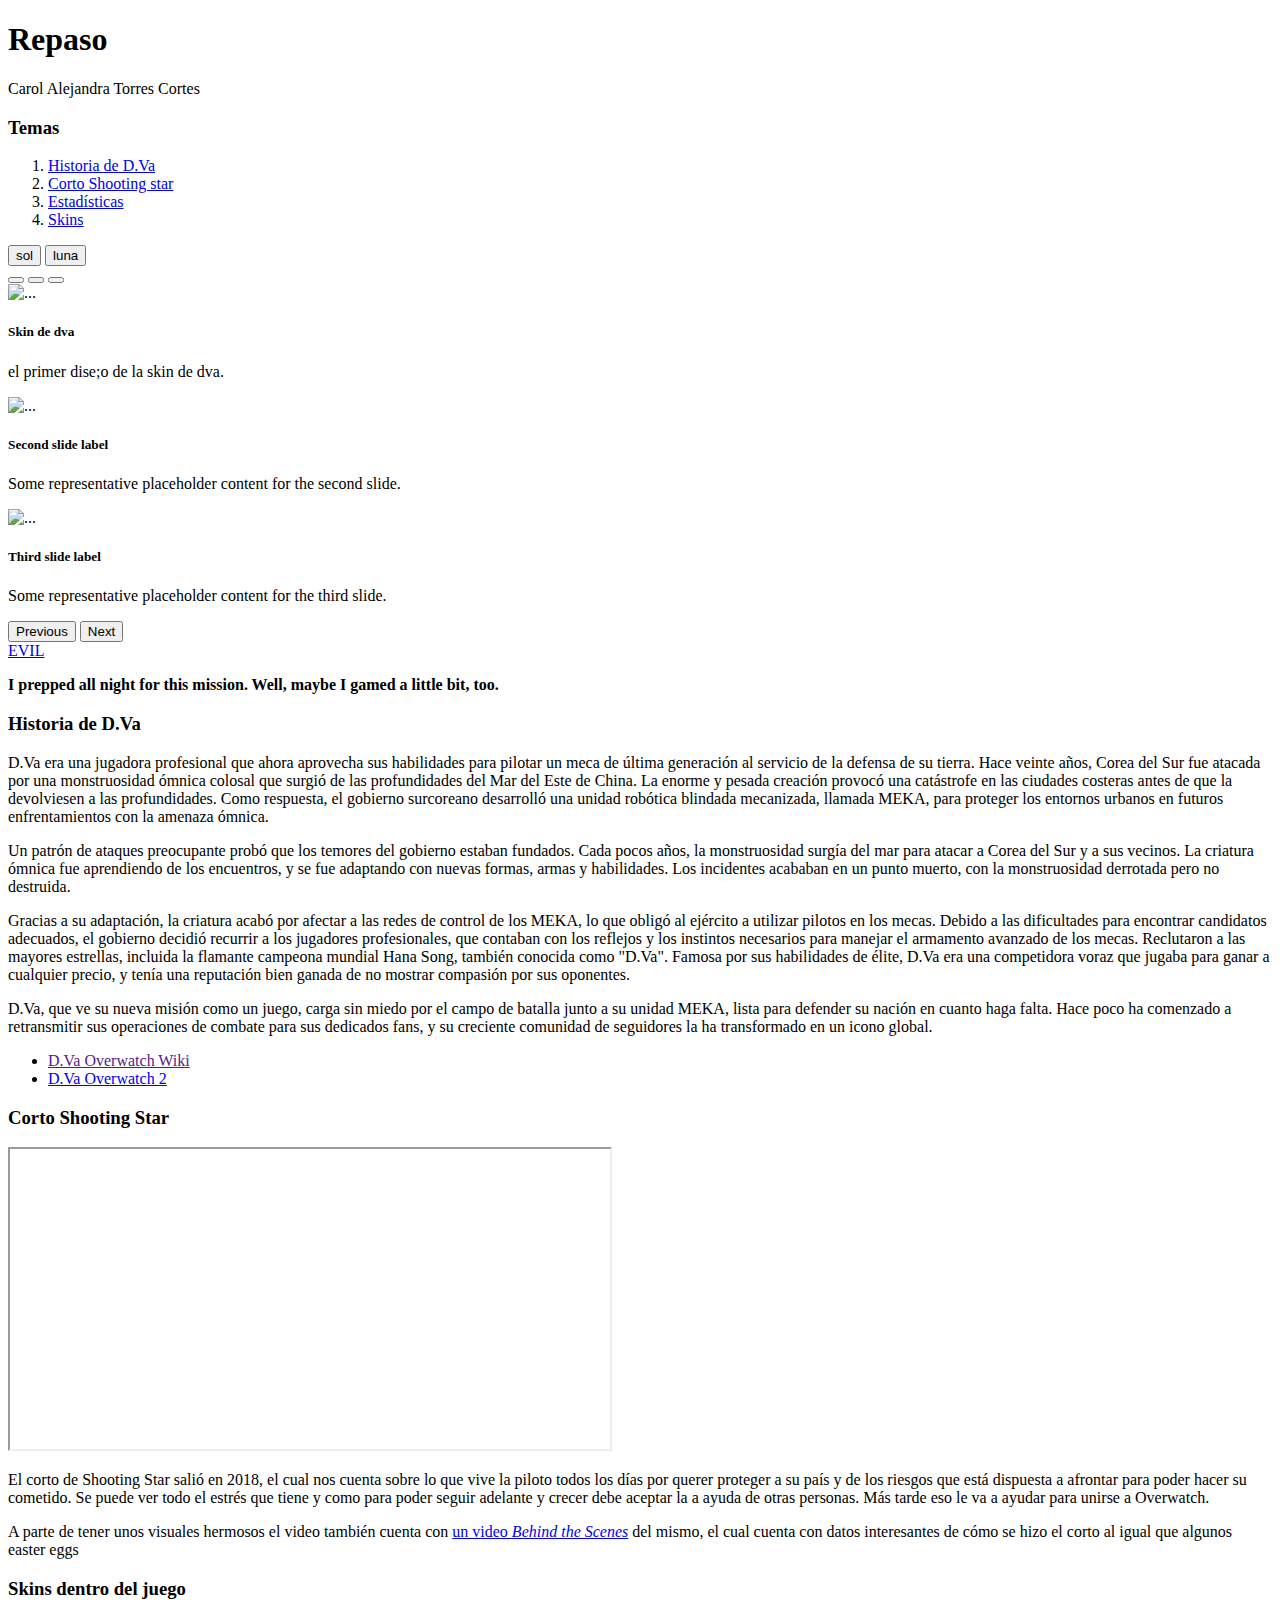
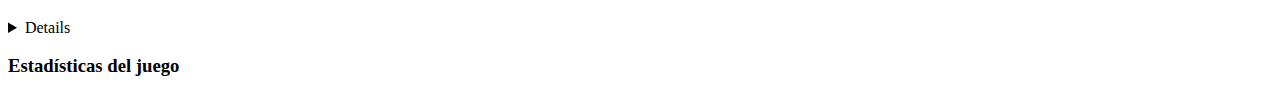
==== docs/index.html @ 4d77a43c "uwu" ====
<!DOCTYPE html>
<html lang="en">
<head>
    <meta charset="UTF-8"> 
    <meta name="viewport" content="width=device-width, initial-scale=1.0"> 
    <title>Document</title>
    <link href="https://cdn.jsdelivr.net/npm/bootstrap@5.3.2/dist/css/bootstrap.min.css" rel="stylesheet" integrity="sha384-T3c6CoIi6uLrA9TneNEoa7RxnatzjcDSCmG1MXxSR1GAsXEV/Dwwykc2MPK8M2HN" crossorigin="anonymous">
    <link rel="preconnect" href="https://fonts.googleapis.com">
    <link rel="preconnect" href="https://fonts.gstatic.com" crossorigin>
    <link href="https://fonts.googleapis.com/css2?family=Onest:wght@300;700&display=swap" rel="stylesheet">
    <link rel="stylesheet" href="../Practica1/docs/css/style.css">
    <link rel="icon" href="img/dva.png">
</head>
<body>
    <header>
        <h1 id="titulo">Repaso</h1>
        <h2 id="nombre" class="text-center"></h2>
       Carol Alejandra Torres Cortes
       <h3>Temas</h3>
       <ol>
         <li>
           <a href="#Historia">Historia de D.Va</a>
         </li>
         <li>
           <a href="#Video">Corto Shooting star</a>
         </li>
         <li>
           <a href="#stats">Estadísticas</a>
         </li>
         <li>
           <a href="#skins">Skins</a>
         </li>
       </ol>

    </header>
    
    <nav>
        <button id="button-light">sol</button>
        <button id="button-dark">luna</button>
    </nav>


  

    <div id="carouselExampleCaptions" class="carousel slide container2">
        <div class="carousel-indicators">
          <button type="button" data-bs-target="#carouselExampleCaptions" data-bs-slide-to="0" class="active" aria-current="true" aria-label="Slide 1"></button>
          <button type="button" data-bs-target="#carouselExampleCaptions" data-bs-slide-to="1" aria-label="Slide 2"></button>
          <button type="button" data-bs-target="#carouselExampleCaptions" data-bs-slide-to="2" aria-label="Slide 3"></button>
        </div>
        <div class="carousel-inner">
          <div class="carousel-item active">
            <img src="./docs/img/dva.avif" class="d-block w-100" alt="...">
            <div class="carousel-caption d-none d-md-block">
              <h5>Skin de dva</h5>
              <p>el primer dise;o de la skin de dva.</p>
            </div> 
          </div>
          <div class="carousel-item">
            <img src="./docs/img/SS2.jpg" class="d-block w-100" alt="...">
            <div class="carousel-caption d-none d-md-block">
              <h5>Second slide label</h5>
              <p>Some representative placeholder content for the second slide.</p>
            </div>
          </div>
          <div class="carousel-item">
            <img src="./docs/img/SS3.jpg" class="d-block w-100" alt="...">
            <div class="carousel-caption d-none d-md-block">
              <h5>Third slide label</h5>
              <p>Some representative placeholder content for the third slide.</p>
            </div>
          </div>
        </div>
        <button class="carousel-control-prev" type="button" data-bs-target="#carouselExampleCaptions" data-bs-slide="prev">
          <span class="carousel-control-prev-icon" aria-hidden="true"></span>
          <span class="visually-hidden">Previous</span>
        </button>
        <button class="carousel-control-next" type="button" data-bs-target="#carouselExampleCaptions" data-bs-slide="next">
          <span class="carousel-control-next-icon" aria-hidden="true"></span>
          <span class="visually-hidden">Next</span>
        </button>
      </div>

    <main class=" mainpad">
        <a href="https://www.youtube.com/watch?v=YQqbmcIG0_I" target="_blank">EVIL</a>
        
        


            <p><b class="fs-40">I prepped all night for this mission. Well, maybe I gamed a little bit, too.</b></p>
            <h3 id="Historia">Historia de D.Va</h3>
            <p>D.Va era una jugadora profesional que ahora aprovecha sus habilidades para pilotar un meca de última generación al servicio de la defensa de su tierra.
              Hace veinte años, Corea del Sur fue atacada por una monstruosidad ómnica colosal que surgió de las profundidades del Mar del Este de China. La enorme y pesada creación provocó una catástrofe en las ciudades costeras antes de que la devolviesen a las profundidades. Como respuesta, el gobierno surcoreano desarrolló una unidad robótica blindada mecanizada, llamada MEKA, para proteger los entornos urbanos en futuros enfrentamientos con la amenaza ómnica.
              
              
              
             
        <p>Un patrón de ataques preocupante probó que los temores del gobierno estaban fundados. Cada pocos años, la monstruosidad surgía del mar para atacar a Corea del Sur y a sus vecinos. La criatura ómnica fue aprendiendo de los encuentros, y se fue adaptando con nuevas formas, armas y habilidades. Los incidentes acababan en un punto muerto, con la monstruosidad derrotada pero no destruida.</p>
        <p>Gracias a su adaptación, la criatura acabó por afectar a las redes de control de los MEKA, lo que obligó al ejército a utilizar pilotos en los mecas. Debido a las dificultades para encontrar candidatos adecuados, el gobierno decidió recurrir a los jugadores profesionales, que contaban con los reflejos y los instintos necesarios para manejar el armamento avanzado de los mecas. Reclutaron a las mayores estrellas, incluida la flamante campeona mundial Hana Song, también conocida como "D.Va". Famosa por sus habilidades de élite, D.Va era una competidora voraz que jugaba para ganar a cualquier precio, y tenía una reputación bien ganada de no mostrar compasión por sus oponentes.
        </p>  
        <p class="container"> D.Va, que ve su nueva misión como un juego, carga sin miedo por el campo de batalla junto a su unidad MEKA, lista para defender su nación en cuanto haga falta. Hace poco ha comenzado a retransmitir sus operaciones de combate para sus dedicados fans, y su creciente comunidad de seguidores la ha transformado en un icono global.</p></p>

        <ul>
            <li>
                <a id="link" href="">D.Va Overwatch Wiki</a>

            </li>
            <li>
              <a href="https://overwatch.blizzard.com/es-es/heroes/dva/" target="_blank">D.Va Overwatch 2</a>
            </li>
        </ul>

  
       



       
<h3 id="Video">Corto Shooting Star</h3>

  <iframe class="container3" width="600" height="300" src="https://www.youtube.com/embed/q7j2d6YCQbg"></iframe>

  <p>El corto de Shooting Star salió en 2018, el cual nos cuenta sobre lo que vive la piloto todos los días por querer proteger a su país y de los riesgos que está dispuesta a afrontar para poder hacer su cometido. Se puede ver todo el estrés que tiene y como para poder seguir adelante y crecer debe aceptar la a ayuda de otras personas. Más tarde eso le va a ayudar para unirse a Overwatch.</p>
<p>A parte de tener unos visuales hermosos el video también cuenta con <a href="https://www.youtube.com/watch?v=Bi06a8EDGVg">un video <em>Behind the Scenes</em></a> del mismo, el cual cuenta con datos interesantes de cómo se hizo el corto al igual que algunos easter eggs</p>
  <h3 id="skins">Skins dentro del juego</h3>
<details>
    <table class="container3">
      <tr>
        <th>Skin</th>
        <th>Costo</th>
        <th>Rareza</th>
      </tr>
      <tr>
        <td>Overwatch 1</td>
        <td>Gratis</td>
        <td>Comun</td>
      </tr>
      <tr>
        <td>Overwatch 2</td>
        <td>Gratis</td>
        <td>Comun</td>
      </tr>
      <tr>
        <td>Blueberry</td>
        <td>75 Creditos </td>
        <td>Rara</td>
      </tr>
      <tr>
        <td>Lemon-Lime</td>
        <td>75 Creditos</td>
        <td>Rara</td>
      </tr>
      <tr>
        <td>Tangerine</td>
        <td>75 Creditos</td>
        <td>Rara</td>
      </tr>
      <tr>
        <td>WaterMelon</td>
        <td>75 Creditos </td>
        <td>Rara</td>
      </tr>
      <tr>
        <td>Carbon Fiber</td>
        <td>250 Creditos </td>
        <td>Épica</td>
      </tr>
      <tr>
        <td>White Rabbit</td>
        <td>250 Creditos </td>
        <td>Épica</td>
      </tr>
      <tr>
        <td>Nano Cola</td>
        <td>Exclusiva de evento Nano Cola </td>
        <td>Épica</td>
      </tr>
      <tr>
        <td>Midnight</td>
        <td>750 Creditos </td>
        <td>Épica</td>
      </tr>
      <tr>
        <td>Taegeuki</td>
        <td>750 Creditos </td>
        <td>Épica</td>
      </tr>
      <tr>
        <td>Infinite Ace</td>
        <td>1000 OW Creditos </td>
        <td>Épica</td>
      </tr>
      <tr>
        <td>Junker</td>
        <td>1000 Creditos</td>
        <td>Legendaria</td>
      </tr>
      <tr>
        <td>Scavenger</td>
        <td>1000 Creditos</td>
        <td>Legendaria</td>
      </tr>
      <tr>
        <td>B.Va</td>
        <td>1000 Creditos </td>
        <td>Legendaria</td>
      </tr>
      <tr>
        <td>Junebug</td>
        <td>1000 Creditos</td>
        <td>Legendaria</td>
      </tr>
      <tr>
        <td>Black Cat</td>
        <td>1000 Creditos</td>
        <td>Legendaria</td>
      </tr>
       <tr>
        <td>Police Officer</td>
        <td>1000 Creditos</td>
        <td>Legendaria</td>
      </tr>
  
    </table>
  </details>

<h3 id="stats">Estadísticas del juego</h3>
  <article id="info"></article>

    </main>
    <footer>
      
 
    </footer>
    <script src="./docs/js/main.js"></script>
    <script src="https://cdn.jsdelivr.net/npm/bootstrap@5.3.2/dist/js/bootstrap.bundle.min.js" integrity="sha384-C6RzsynM9kWDrMNeT87bh95OGNyZPhcTNXj1NW7RuBCsyN/o0jlpcV8Qyq46cDfL" crossorigin="anonymous"></script>
</body>
</html>
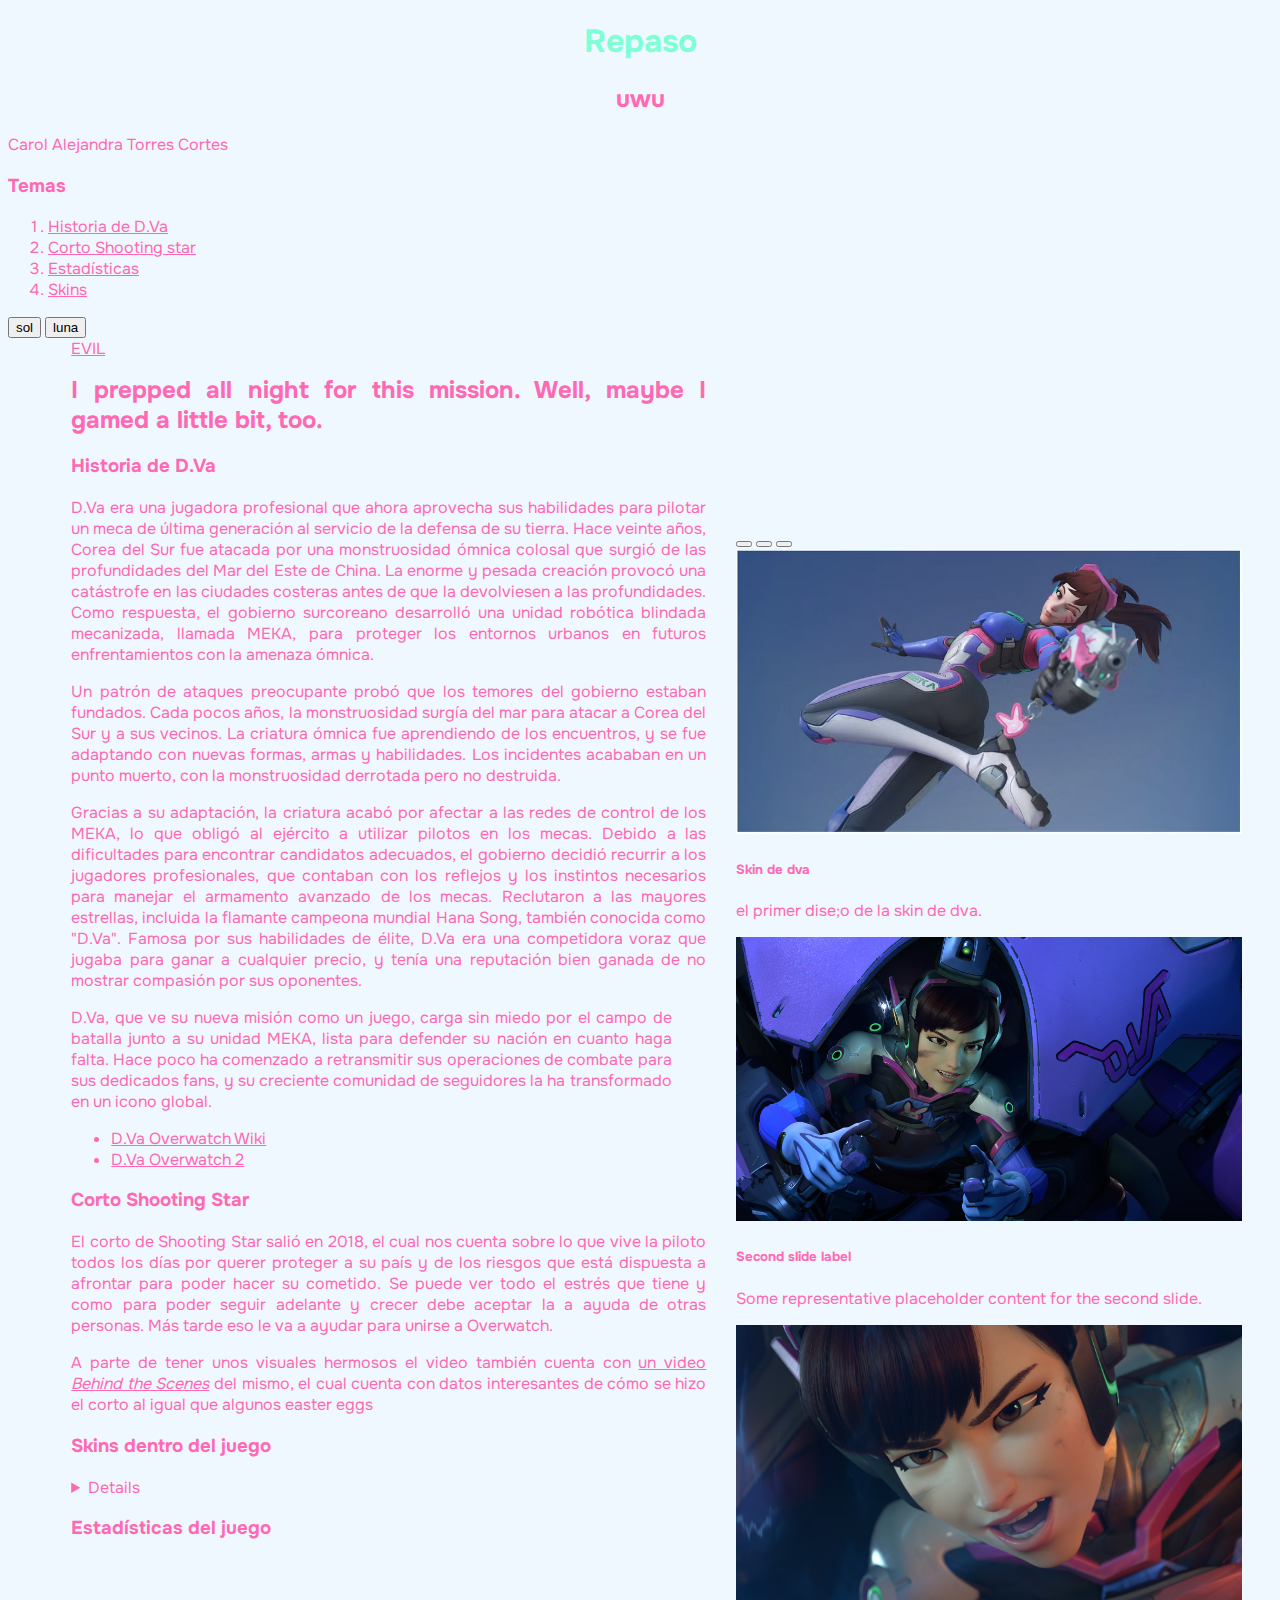
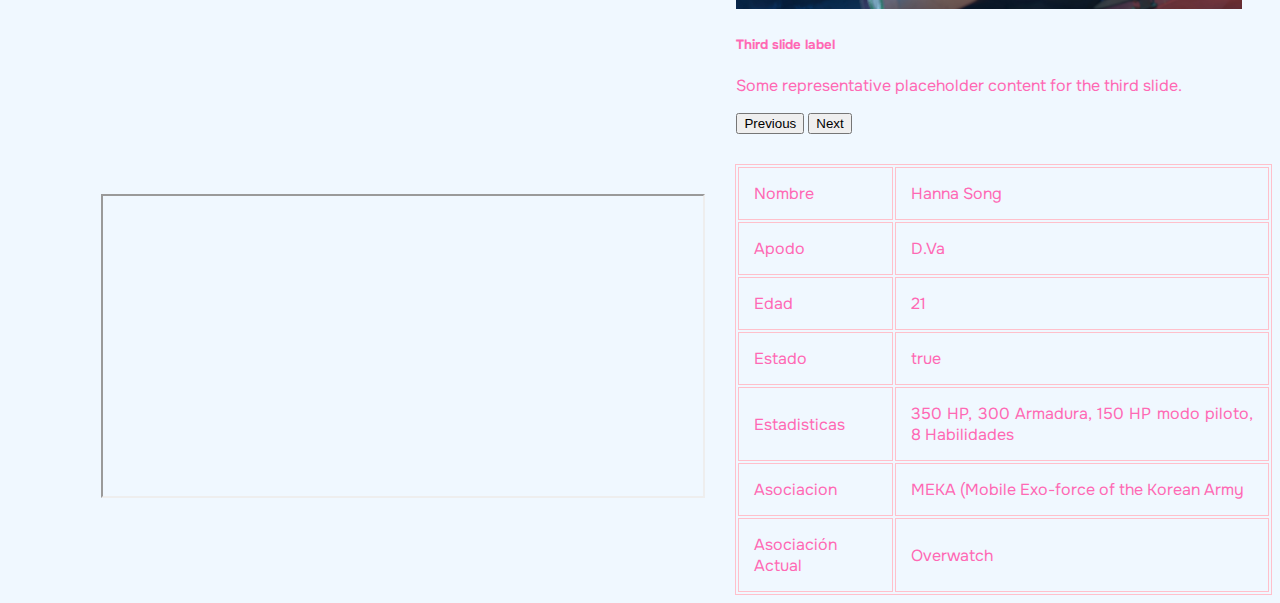
==== commit b8a22509: "uwu" ====
--- a/docs/index.html
+++ b/docs/index.html
@@ -8,8 +8,8 @@
     <link rel="preconnect" href="https://fonts.googleapis.com">
     <link rel="preconnect" href="https://fonts.gstatic.com" crossorigin>
     <link href="https://fonts.googleapis.com/css2?family=Onest:wght@300;700&display=swap" rel="stylesheet">
-    <link rel="stylesheet" href="../Practica1/docs/css/style.css">
-    <link rel="icon" href="img/dva.png">
+    <link rel="stylesheet" href="./css/style.css">
+    <link rel="icon" href="./img/dva.png">
 </head>
 <body>
     <header>
@@ -50,21 +50,21 @@
         </div>
         <div class="carousel-inner">
           <div class="carousel-item active">
-            <img src="./docs/img/dva.avif" class="d-block w-100" alt="...">
+            <img src="./img/dva.avif" class="d-block w-100" alt="...">
             <div class="carousel-caption d-none d-md-block">
               <h5>Skin de dva</h5>
               <p>el primer dise;o de la skin de dva.</p>
             </div> 
           </div>
           <div class="carousel-item">
-            <img src="./docs/img/SS2.jpg" class="d-block w-100" alt="...">
+            <img src="./img/SS2.jpg" class="d-block w-100" alt="...">
             <div class="carousel-caption d-none d-md-block">
               <h5>Second slide label</h5>
               <p>Some representative placeholder content for the second slide.</p>
             </div>
           </div>
           <div class="carousel-item">
-            <img src="./docs/img/SS3.jpg" class="d-block w-100" alt="...">
+            <img src="./img/SS3.jpg" class="d-block w-100" alt="...">
             <div class="carousel-caption d-none d-md-block">
               <h5>Third slide label</h5>
               <p>Some representative placeholder content for the third slide.</p>
@@ -232,7 +232,7 @@
       
  
     </footer>
-    <script src="./docs/js/main.js"></script>
+    <script src="./js/main.js"></script>
     <script src="https://cdn.jsdelivr.net/npm/bootstrap@5.3.2/dist/js/bootstrap.bundle.min.js" integrity="sha384-C6RzsynM9kWDrMNeT87bh95OGNyZPhcTNXj1NW7RuBCsyN/o0jlpcV8Qyq46cDfL" crossorigin="anonymous"></script>
 </body>
 </html>
--- a/docs/css/style.css
+++ b/docs/css/style.css
@@ -0,0 +1,99 @@
+/*los tres tipos de selectores basicos que tenemos en css
+etiqueta 
+identificadores
+clases
+*/
+/*alt shift flecha cpia y pega*/
+
+body {
+    background-color: aliceblue;
+    color: hotpink;
+    font-family: 'Onest', sans-serif;
+    text-align: justify;
+    
+    /*estilodeetiqueta
+    ejemplo, body, p, a(para links)
+    se utilizan para imagenes tambien*/
+}
+a{
+    color: hotpink;
+}
+
+
+#titulo
+{
+    background-color: aliceblue;
+    text-align: center;
+    color: aquamarine;
+/*estiloporidentificador
+es para elementos particulares
+*/
+}
+
+.text-center
+{
+    text-align: center;
+    /*estilo por clases*/
+}
+
+.uwu
+{
+    background-color: aqua;
+    color: aliceblue;
+}
+
+img {
+    max-width: 100%;
+}
+.container
+{
+    max-width: 55%;
+    margin-right: 50%;
+    padding-left: 0%;
+}
+.container2
+{
+    
+    max-width: 40%;
+    margin-left: auto;
+    float: right; 
+    margin: 30px; 
+    margin-top: 15%;
+}
+.size {
+    max-width: 50%;
+}
+.fs-40
+{
+    font-size: x-large;
+}
+.color2
+{
+    color: lightpink;
+}
+.cards
+{
+    float: left;
+}
+.mainpad
+{
+    padding-left: 5%;
+}
+table, th, td {
+    border: 1px solid pink;
+ 
+  }
+  th, td {
+    padding: 15px;
+  }
+/*padding  borders
+*/
+
+.container3
+{
+    float: left; 
+    margin: 30px; 
+}
+
+
+
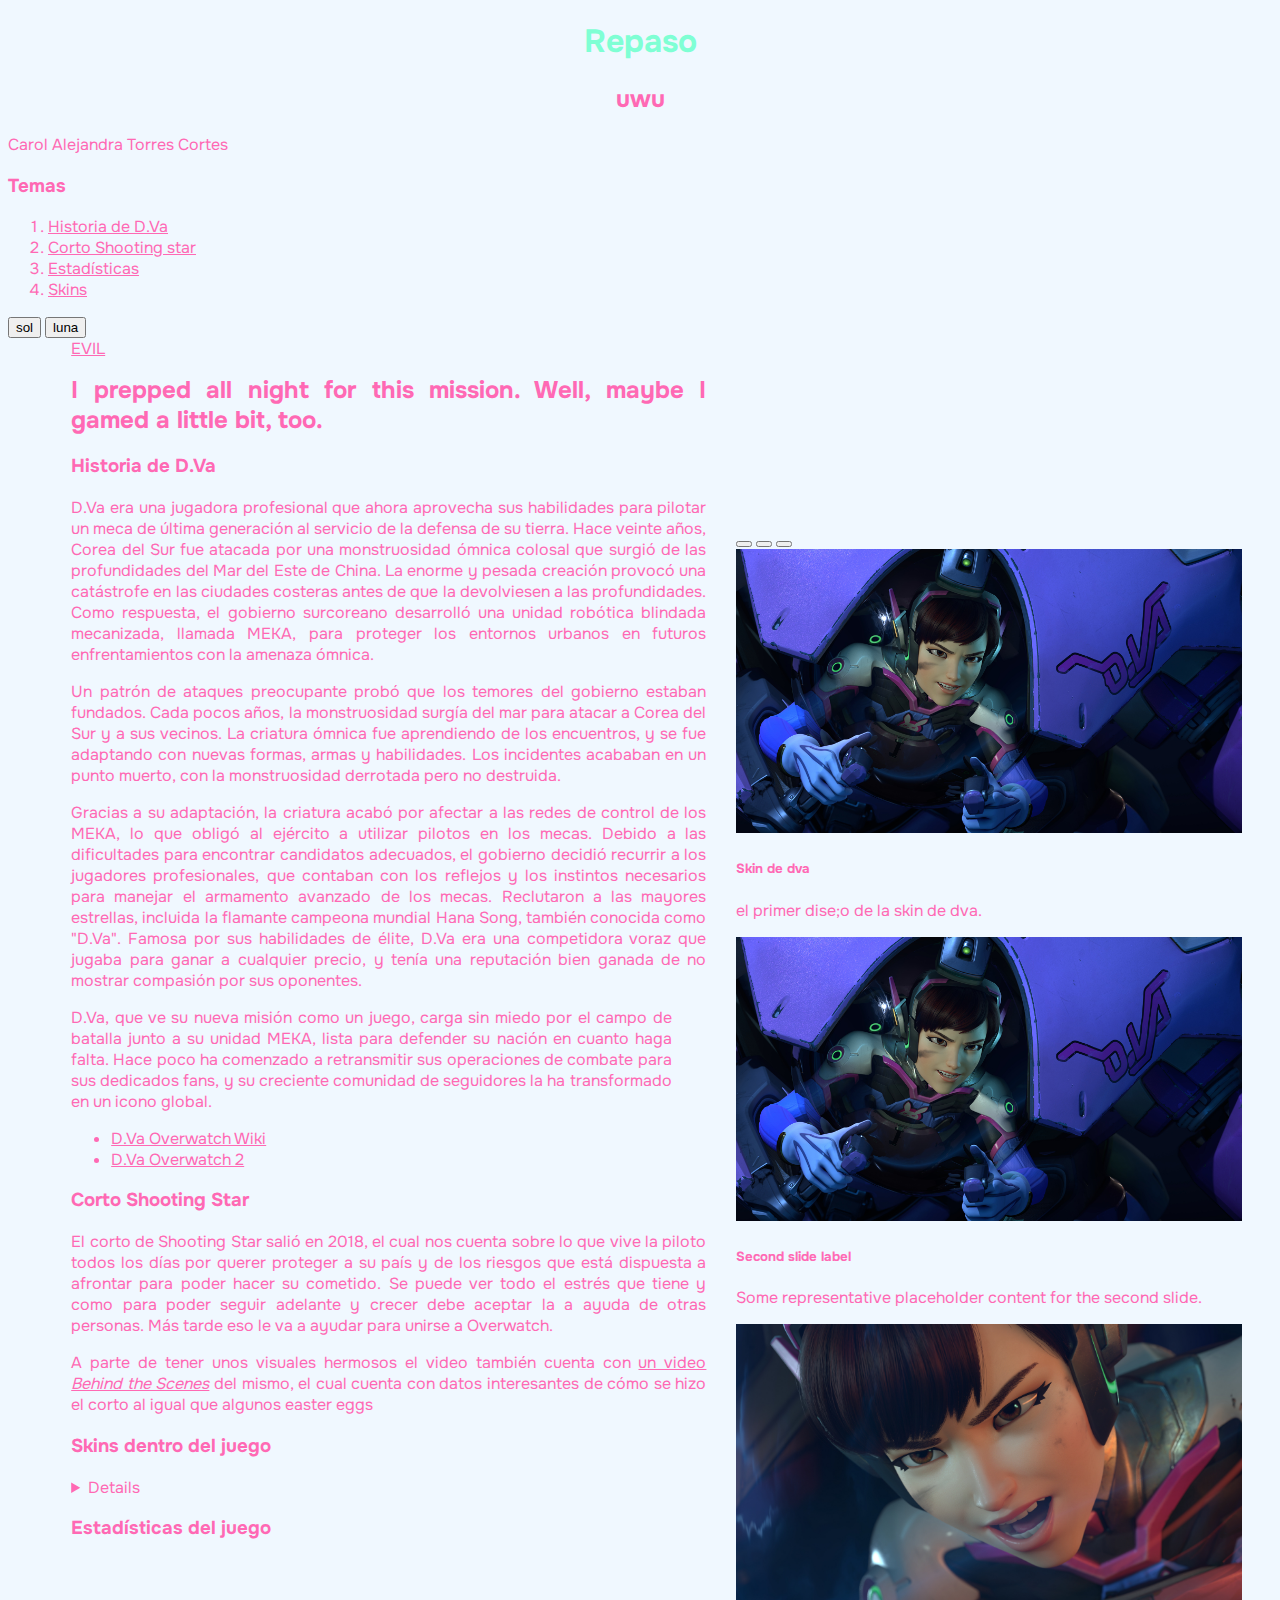
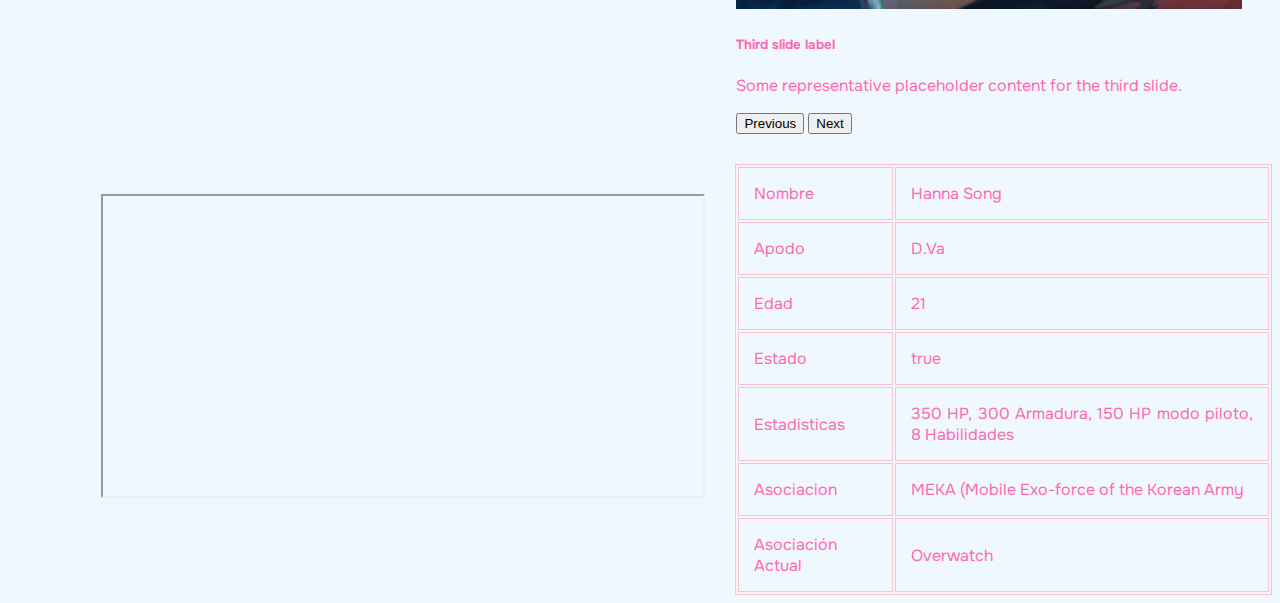
==== commit 8833abb0: "uwu" ====
--- a/docs/index.html
+++ b/docs/index.html
@@ -50,7 +50,7 @@
         </div>
         <div class="carousel-inner">
           <div class="carousel-item active">
-            <img src="./img/dva.avif" class="d-block w-100" alt="...">
+            <img src="./img/SS2.jpg" class="d-block w-100" alt="...">
             <div class="carousel-caption d-none d-md-block">
               <h5>Skin de dva</h5>
               <p>el primer dise;o de la skin de dva.</p>
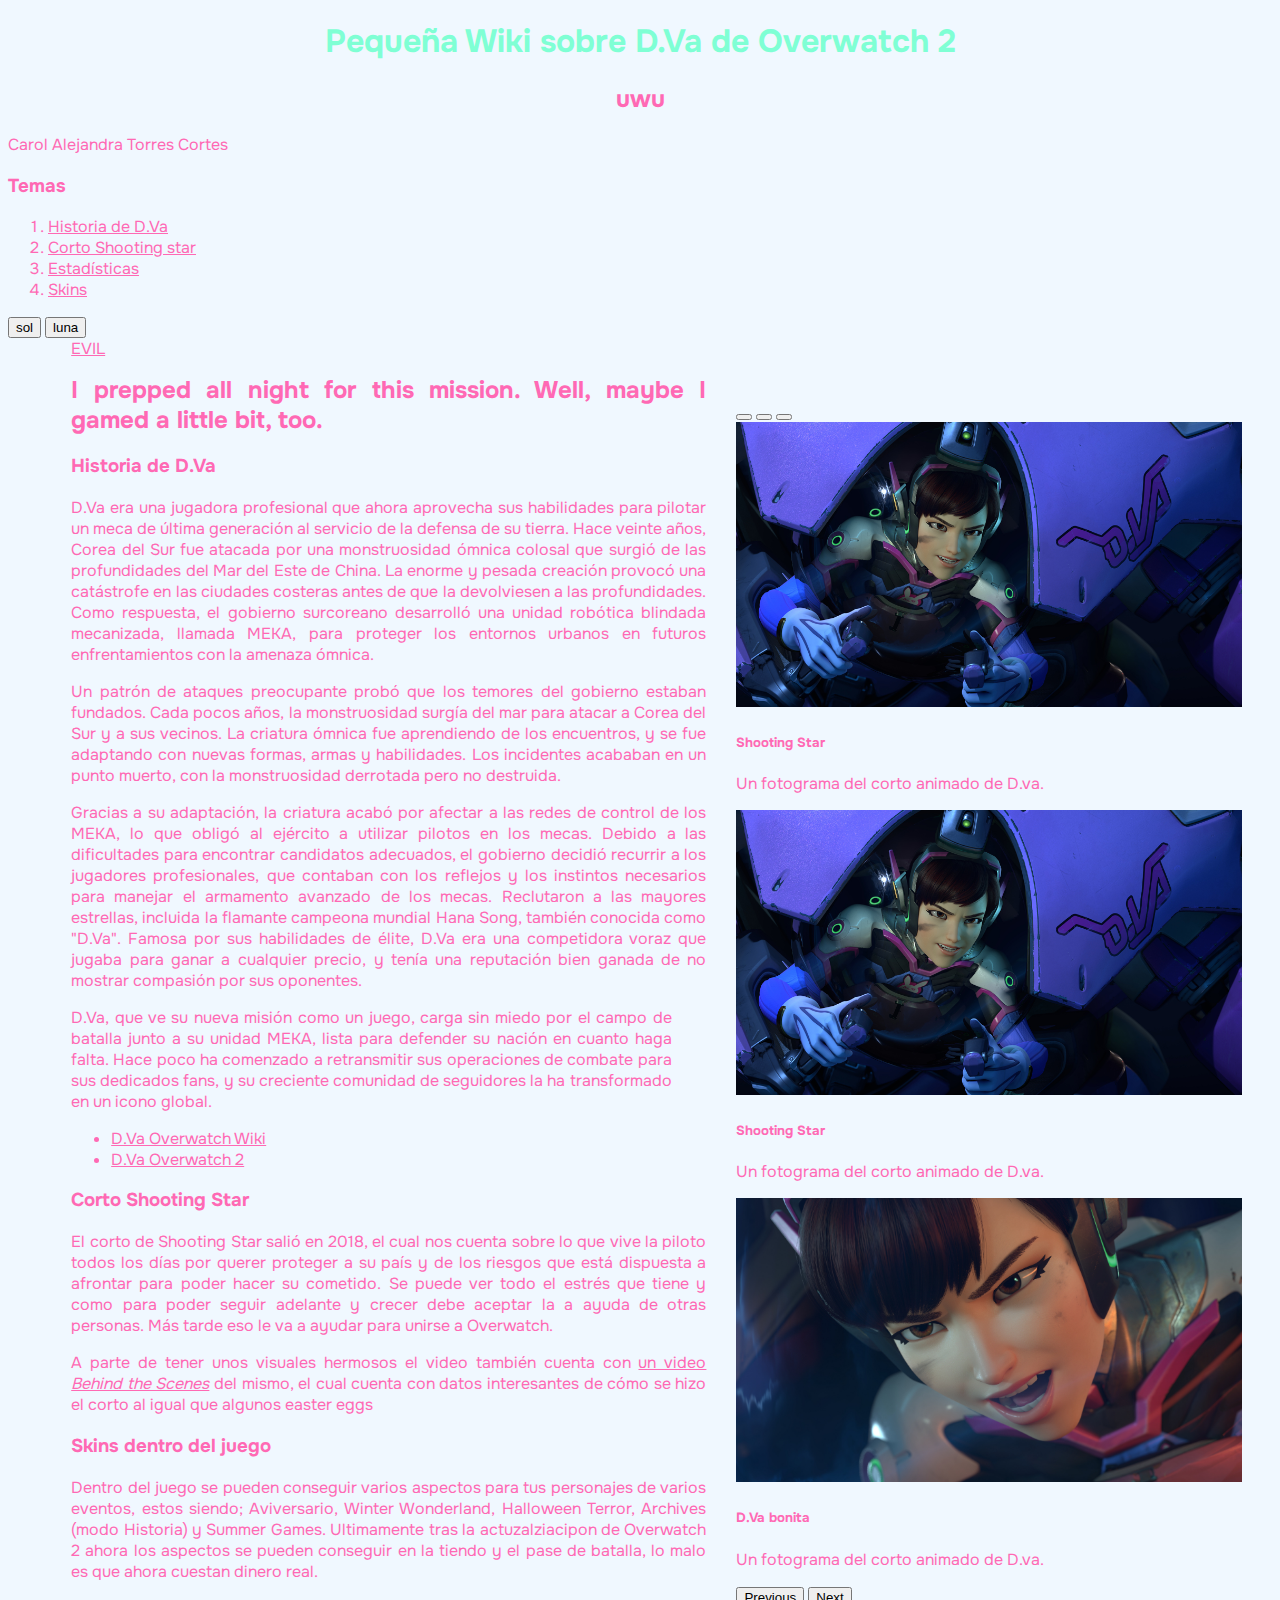
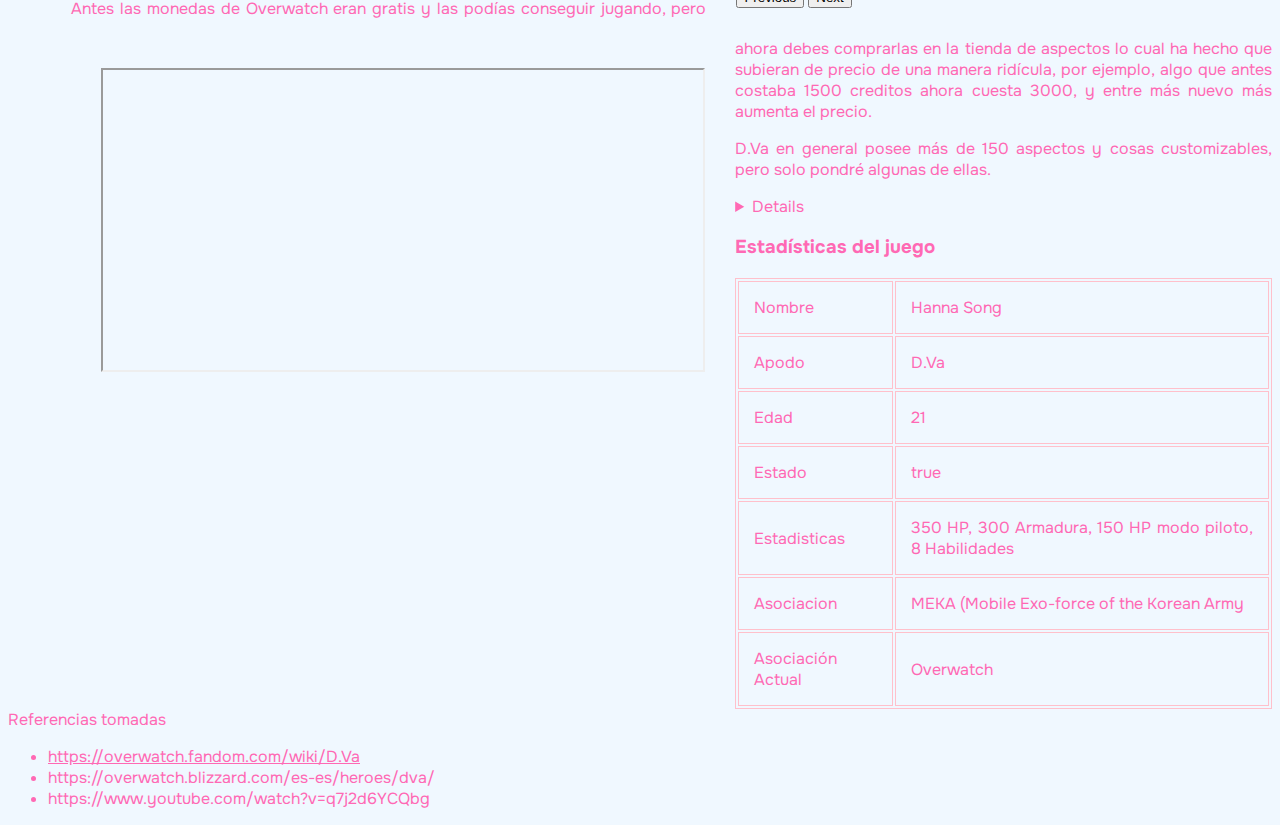
==== commit 748bf7d0: "aaa" ====
--- a/docs/index.html
+++ b/docs/index.html
@@ -13,7 +13,7 @@
 </head>
 <body>
     <header>
-        <h1 id="titulo">Repaso</h1>
+        <h1 id="titulo">Pequeña Wiki sobre D.Va de Overwatch 2</h1>
         <h2 id="nombre" class="text-center"></h2>
        Carol Alejandra Torres Cortes
        <h3>Temas</h3>
@@ -31,17 +31,11 @@
            <a href="#skins">Skins</a>
          </li>
        </ol>
-
     </header>
-    
     <nav>
         <button id="button-light">sol</button>
         <button id="button-dark">luna</button>
     </nav>
-
-
-  
-
     <div id="carouselExampleCaptions" class="carousel slide container2">
         <div class="carousel-indicators">
           <button type="button" data-bs-target="#carouselExampleCaptions" data-bs-slide-to="0" class="active" aria-current="true" aria-label="Slide 1"></button>
@@ -50,24 +44,24 @@
         </div>
         <div class="carousel-inner">
           <div class="carousel-item active">
-            <img src="./img/SS2.jpg" class="d-block w-100" alt="...">
+            <img src="img/SS2.jpg" class="d-block w-100" alt="...">
             <div class="carousel-caption d-none d-md-block">
-              <h5>Skin de dva</h5>
-              <p>el primer dise;o de la skin de dva.</p>
+              <h5>Shooting Star</h5>
+              <p>Un fotograma del corto animado de D.va.</p>
             </div> 
           </div>
           <div class="carousel-item">
             <img src="./img/SS2.jpg" class="d-block w-100" alt="...">
             <div class="carousel-caption d-none d-md-block">
-              <h5>Second slide label</h5>
-              <p>Some representative placeholder content for the second slide.</p>
+              <h5>Shooting Star</h5>
+              <p>Un fotograma del corto animado de D.va.</p>
             </div>
           </div>
           <div class="carousel-item">
             <img src="./img/SS3.jpg" class="d-block w-100" alt="...">
             <div class="carousel-caption d-none d-md-block">
-              <h5>Third slide label</h5>
-              <p>Some representative placeholder content for the third slide.</p>
+              <h5>D.Va bonita</h5>
+              <p>Un fotograma del corto animado de D.va.</p>
             </div>
           </div>
         </div>
@@ -90,39 +84,27 @@
             <p><b class="fs-40">I prepped all night for this mission. Well, maybe I gamed a little bit, too.</b></p>
             <h3 id="Historia">Historia de D.Va</h3>
             <p>D.Va era una jugadora profesional que ahora aprovecha sus habilidades para pilotar un meca de última generación al servicio de la defensa de su tierra.
-              Hace veinte años, Corea del Sur fue atacada por una monstruosidad ómnica colosal que surgió de las profundidades del Mar del Este de China. La enorme y pesada creación provocó una catástrofe en las ciudades costeras antes de que la devolviesen a las profundidades. Como respuesta, el gobierno surcoreano desarrolló una unidad robótica blindada mecanizada, llamada MEKA, para proteger los entornos urbanos en futuros enfrentamientos con la amenaza ómnica.
-              
-              
-              
-             
-        <p>Un patrón de ataques preocupante probó que los temores del gobierno estaban fundados. Cada pocos años, la monstruosidad surgía del mar para atacar a Corea del Sur y a sus vecinos. La criatura ómnica fue aprendiendo de los encuentros, y se fue adaptando con nuevas formas, armas y habilidades. Los incidentes acababan en un punto muerto, con la monstruosidad derrotada pero no destruida.</p>
-        <p>Gracias a su adaptación, la criatura acabó por afectar a las redes de control de los MEKA, lo que obligó al ejército a utilizar pilotos en los mecas. Debido a las dificultades para encontrar candidatos adecuados, el gobierno decidió recurrir a los jugadores profesionales, que contaban con los reflejos y los instintos necesarios para manejar el armamento avanzado de los mecas. Reclutaron a las mayores estrellas, incluida la flamante campeona mundial Hana Song, también conocida como "D.Va". Famosa por sus habilidades de élite, D.Va era una competidora voraz que jugaba para ganar a cualquier precio, y tenía una reputación bien ganada de no mostrar compasión por sus oponentes.
-        </p>  
-        <p class="container"> D.Va, que ve su nueva misión como un juego, carga sin miedo por el campo de batalla junto a su unidad MEKA, lista para defender su nación en cuanto haga falta. Hace poco ha comenzado a retransmitir sus operaciones de combate para sus dedicados fans, y su creciente comunidad de seguidores la ha transformado en un icono global.</p></p>
-
-        <ul>
-            <li>
-                <a id="link" href="">D.Va Overwatch Wiki</a>
-
-            </li>
-            <li>
-              <a href="https://overwatch.blizzard.com/es-es/heroes/dva/" target="_blank">D.Va Overwatch 2</a>
-            </li>
-        </ul>
-
-  
-       
-
-
-
-       
-<h3 id="Video">Corto Shooting Star</h3>
-
+              Hace veinte años, Corea del Sur fue atacada por una monstruosidad ómnica colosal que surgió de las profundidades del Mar del Este de China. La enorme y pesada creación provocó una catástrofe en las ciudades costeras antes de que la devolviesen a las profundidades. Como respuesta, el gobierno surcoreano desarrolló una unidad robótica blindada mecanizada, llamada MEKA, para proteger los entornos urbanos en futuros enfrentamientos con la amenaza ómnica.   
+             <p>Un patrón de ataques preocupante probó que los temores del gobierno estaban fundados. Cada pocos años, la monstruosidad surgía del mar para atacar a Corea del Sur y a sus vecinos. La criatura ómnica fue aprendiendo de los encuentros, y se fue adaptando con nuevas formas, armas y habilidades. Los incidentes acababan en un punto muerto, con la monstruosidad derrotada pero no destruida.</p>
+             <p>Gracias a su adaptación, la criatura acabó por afectar a las redes de control de los MEKA, lo que obligó al ejército a utilizar pilotos en los mecas. Debido a las dificultades para encontrar candidatos adecuados, el gobierno decidió recurrir a los jugadores profesionales, que contaban con los reflejos y los instintos necesarios para manejar el armamento avanzado de los mecas. Reclutaron a las mayores estrellas, incluida la flamante campeona mundial Hana Song, también conocida como "D.Va". Famosa por sus habilidades de élite, D.Va era una competidora voraz que jugaba para ganar a cualquier precio, y tenía una reputación bien ganada de no mostrar compasión por sus oponentes.
+             </p>  
+             <p class="container"> D.Va, que ve su nueva misión como un juego, carga sin miedo por el campo de batalla junto a su unidad MEKA, lista para defender su nación en cuanto haga falta. Hace poco ha comenzado a retransmitir sus operaciones de combate para sus dedicados fans, y su creciente comunidad de seguidores la ha transformado en un icono global.</p></p>
+             <ul>
+               <li>
+                 <a id="link" href="">D.Va Overwatch Wiki</a>
+               </li>
+               <li>
+                 <a href="https://overwatch.blizzard.com/es-es/heroes/dva/" target="_blank">D.Va Overwatch 2</a>
+               </li>
+             </ul>   
+  <h3 id="Video">Corto Shooting Star</h3>
   <iframe class="container3" width="600" height="300" src="https://www.youtube.com/embed/q7j2d6YCQbg"></iframe>
-
   <p>El corto de Shooting Star salió en 2018, el cual nos cuenta sobre lo que vive la piloto todos los días por querer proteger a su país y de los riesgos que está dispuesta a afrontar para poder hacer su cometido. Se puede ver todo el estrés que tiene y como para poder seguir adelante y crecer debe aceptar la a ayuda de otras personas. Más tarde eso le va a ayudar para unirse a Overwatch.</p>
-<p>A parte de tener unos visuales hermosos el video también cuenta con <a href="https://www.youtube.com/watch?v=Bi06a8EDGVg">un video <em>Behind the Scenes</em></a> del mismo, el cual cuenta con datos interesantes de cómo se hizo el corto al igual que algunos easter eggs</p>
+  <p>A parte de tener unos visuales hermosos el video también cuenta con <a href="https://www.youtube.com/watch?v=Bi06a8EDGVg">un video <em>Behind the Scenes</em></a> del mismo, el cual cuenta con datos interesantes de cómo se hizo el corto al igual que algunos easter eggs</p>
   <h3 id="skins">Skins dentro del juego</h3>
+  <p>Dentro del juego se pueden conseguir varios aspectos para tus personajes de varios eventos, estos siendo; Aviversario, Winter Wonderland, Halloween Terror, Archives (modo Historia) y Summer Games. Ultimamente tras la actuzalziacipon de Overwatch 2 ahora los aspectos se pueden conseguir en la tiendo y el pase de batalla, lo malo es que ahora cuestan dinero real.</p>
+  <p>Antes las monedas de Overwatch eran gratis y las podías conseguir jugando, pero ahora debes comprarlas en la tienda de aspectos lo cual ha hecho que subieran de precio de una manera ridícula, por ejemplo, algo que antes costaba 1500 creditos ahora cuesta 3000, y entre más nuevo más aumenta el precio.</p>
+  <p>D.Va en general posee más de 150 aspectos y cosas customizables, pero solo pondré algunas de ellas.</p>
 <details>
     <table class="container3">
       <tr>
@@ -229,7 +211,12 @@
 
     </main>
     <footer>
-      
+      Referencias tomadas
+      <ul>
+        <li><a href="https://overwatch.fandom.com/wiki/D.Va">https://overwatch.fandom.com/wiki/D.Va</a></li>
+        <li><a href="https://overwatch.blizzard.com/es-es/heroes/dva/"></a>https://overwatch.blizzard.com/es-es/heroes/dva/</li>
+        <li><a href="https://www.youtube.com/watch?v=q7j2d6YCQbg"></a>https://www.youtube.com/watch?v=q7j2d6YCQbg</li>
+      </ul>
  
     </footer>
     <script src="./js/main.js"></script>
--- a/docs/css/style.css
+++ b/docs/css/style.css
@@ -58,7 +58,7 @@
     margin-left: auto;
     float: right; 
     margin: 30px; 
-    margin-top: 15%;
+    margin-top: 5%;
 }
 .size {
     max-width: 50%;
